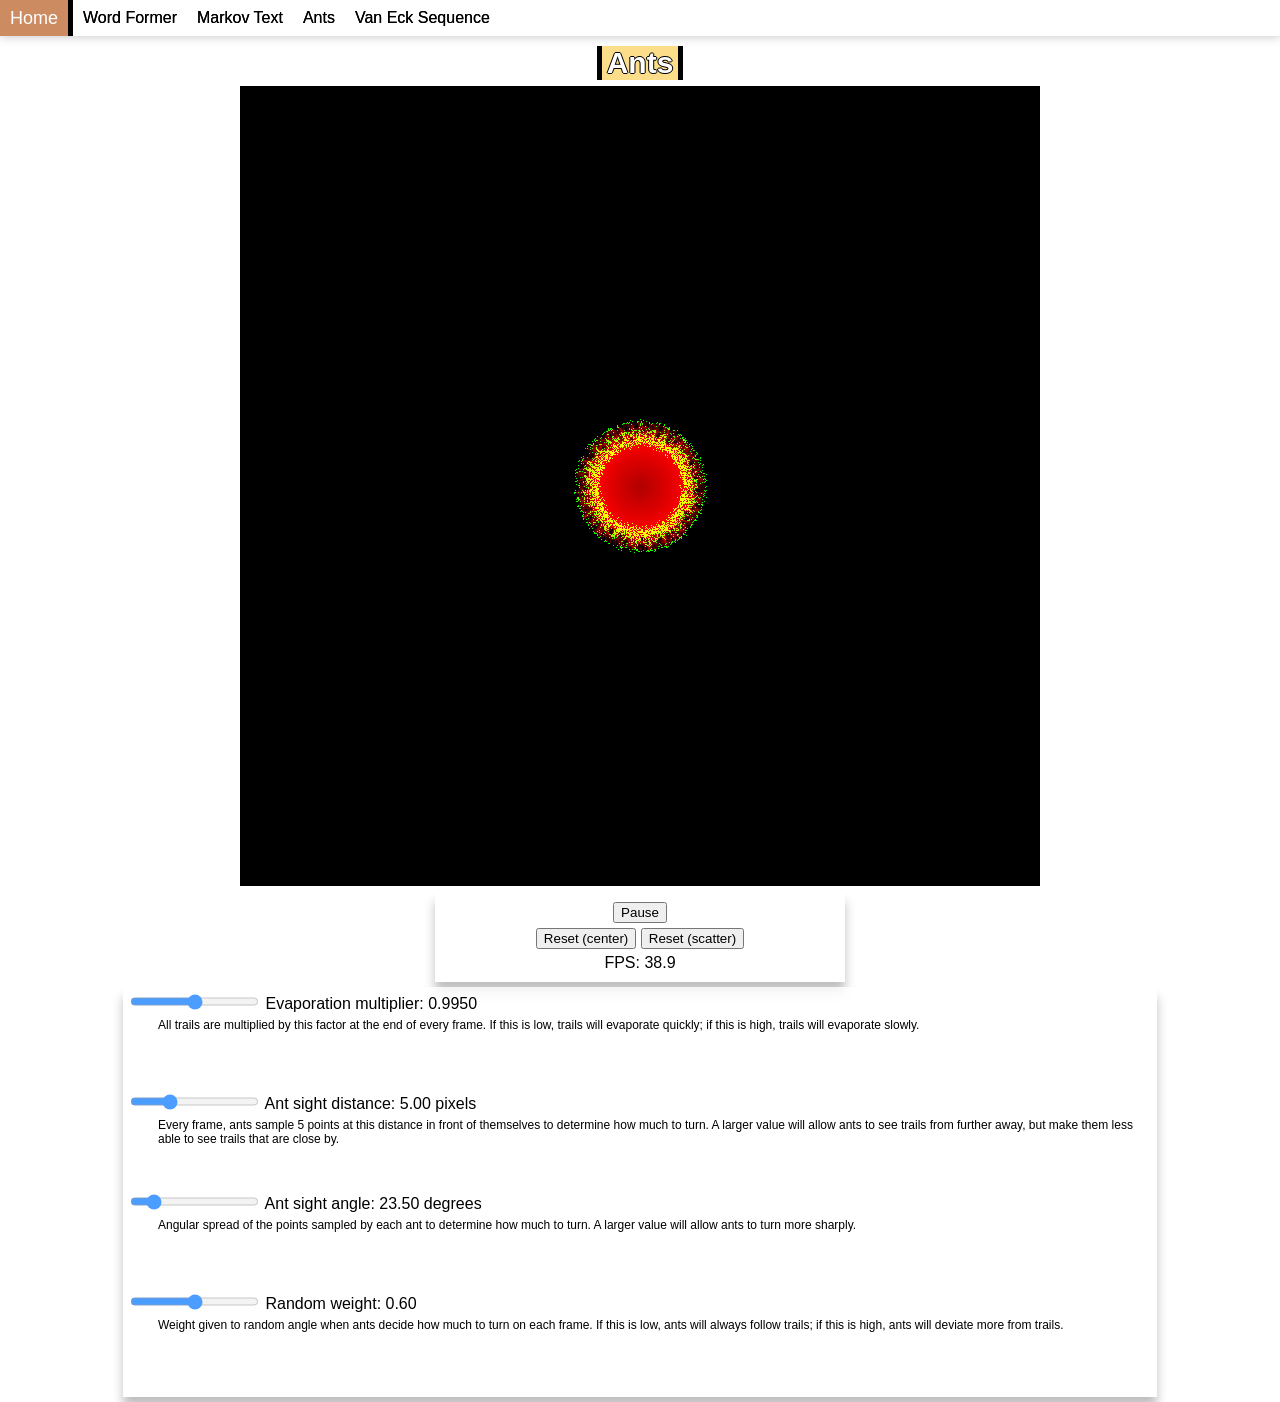
==== ants/index.html @ 5545ed8f "initial commit" ====
<html>
    <head>
        <title>Ants</title>
        <link rel="stylesheet" href="/css/common.css">
        <link rel="stylesheet" href="css/style.css">
    </head>
    <body>
        <div id="header_placeholder"></div>
        <span class="main_header">Ants</span>
        <canvas id="antCanvas" width="800" height="800"></canvas>
        <div class="button_container">
            <div class="button_inner_container">
                <button id="playpause">Pause</button>
            </div>
            <div class="button_inner_container">
                <button id="reset_center">Reset (center)</button>
                <button id="reset_scatter">Reset (scatter)</button>
            </div>
            <div class="button_inner_container">
                <span id="fps">FPS</span>
            </div>
        </div>
        <div id="controls">
            <!-- <span class="heading">Settings</span> -->
            <div class="control_container">
                <input type="range" min="0" max="100" value="50" id="evaporation" class="slider">
                <label for="evaporation">Evaporation multiplier: <span id="evaporation_text">0.9950</span></label>
                <span class="explanation">All trails are multiplied by this factor at the end of every frame. If this is low, trails will evaporate quickly; if this is high, trails will evaporate slowly.</span>
            </div>
            <div class="control_container">
                <input type="range" min="0" max="50" value="14" id="distance" class="slider">
                <label for="angle">Ant sight distance: <span id="distance_text">5.00</span> pixels</label>
                <span class="explanation">Every frame, ants sample 5 points at this distance in front of themselves to determine how much to turn. A larger value will allow ants to see trails from further away, but make them less able to see trails that are close by.</span>
            </div>
            <div class="control_container">
                <input type="range" min="1" max="8" value="2" id="angle" class="slider">
                <label for="angle">Ant sight angle: <span id="angle_text">23.50</span> degrees</label>
                <span class="explanation">Angular spread of the points sampled by each ant to determine how much to turn. A larger value will allow ants to turn more sharply.</span>
            </div>
            <div class="control_container">
                <input type="range" min="0" max="120" value="60" id="rand_weight" class="slider">
                <label for="rand_weight">Random weight: <span id="rand_weight_text">0.60</span></label>
                <span class="explanation">Weight given to random angle when ants decide how much to turn on each frame. If this is low, ants will always follow trails; if this is high, ants will deviate more from trails.</span>
            </div>
        </div>
        <script src="../js/include_html.js"></script>
        <script src="js/ants.js"></script>
    </body>
</html>
---- css/common.css ----
body {
    font-family: Arial, Helvetica, sans-serif;
    margin: 0;
}

#header_placeholder {
    /* 
       same height as header so page doesn't jump 
       when header loads
    */
    height: 36px;
    margin-bottom: 10px;
}

#nav {
    display: flex;
    align-items: center;

    height: 36px;
    margin-bottom: 10px;
    background-color: white;

    box-shadow: 0 0 10px rgba(0, 0, 0, 0.25);
}

#home_nav {
    display: flex;
    align-items: center;
    justify-content: center;

    font-size: 18px;
    text-decoration: none;
    color: white;

    width: fit-content;
    height: 100%;
    padding: 0 10px;
    background-color: #cd8b62;

    border-style: none solid none none;
    border-color: black;
    border-width: 5px;

    transition: text-shadow 0.3s ease;
}

#home_nav:hover {
    text-shadow: 
        -1px 0 0 black,
        1px 0 0 black,
        0 -1px 0 black,
        0 1px 0 black;
}

.nav_link {
    color: black;
    text-shadow: 0 0 0 black;
    transition: color 0.3s ease, text-shadow 0.3s ease;
    text-decoration: none;
    margin: 0 10px;
}

.nav_link:hover {
    color: white;
    text-shadow: 
        -1px 0 0 black,
        1px 0 0 black,
        0 -1px 0 black,
        0 1px 0 black;
}

.main_header {
    display: block;
    width: fit-content;
    margin: 5px auto;
    font-size: 30px;
    font-weight: bold;

    border-style: none solid;
    border-color: black;
    border-width: 5px;
    padding: 0 5px;

    background-color: #fbdd8a;
    color: white;
    text-shadow:
        1px 0 0 black,
        -1px 0 0 black,
        0 1px 0 black,
        0 -1px 0 black;
}
---- ants/css/style.css ----
canvas {
    display: block;
    margin: 0 auto;
    border: 1px solid white;
}

.button_container {
    width: 400px;
    padding: 5px;
    background-color: rgba(255, 255, 255, 0.8);
    box-shadow: 0 10px 10px rgba(0, 0, 0, 0.25);
    margin: 5px auto;
}

.button_inner_container {
    width: fit-content;
    margin: 5px auto;
}

#controls {
    width: 80%;
    margin: 5px auto;
    padding: 5px;
    background-color: rgba(255, 255, 255, 0.8);
    box-shadow: 0 10px 10px rgba(0, 0, 0, 0.25);
}

.control_container {
    min-height: 100px;
}

.slider {
    /* appearance: none;
    width: 100%; */
    height: 15px;
    background: #a0a0a0;
    outline: none;
    opacity: 0.7;
    -webkit-transition: .2s;
    transition: .2s;
}

.slider:hover {
    opacity: 1;
}

label {
    margin: auto 0;
}

.explanation {
    display: block;
    padding: 5px 5px 5px 30px;
    font-size: 12px;
}
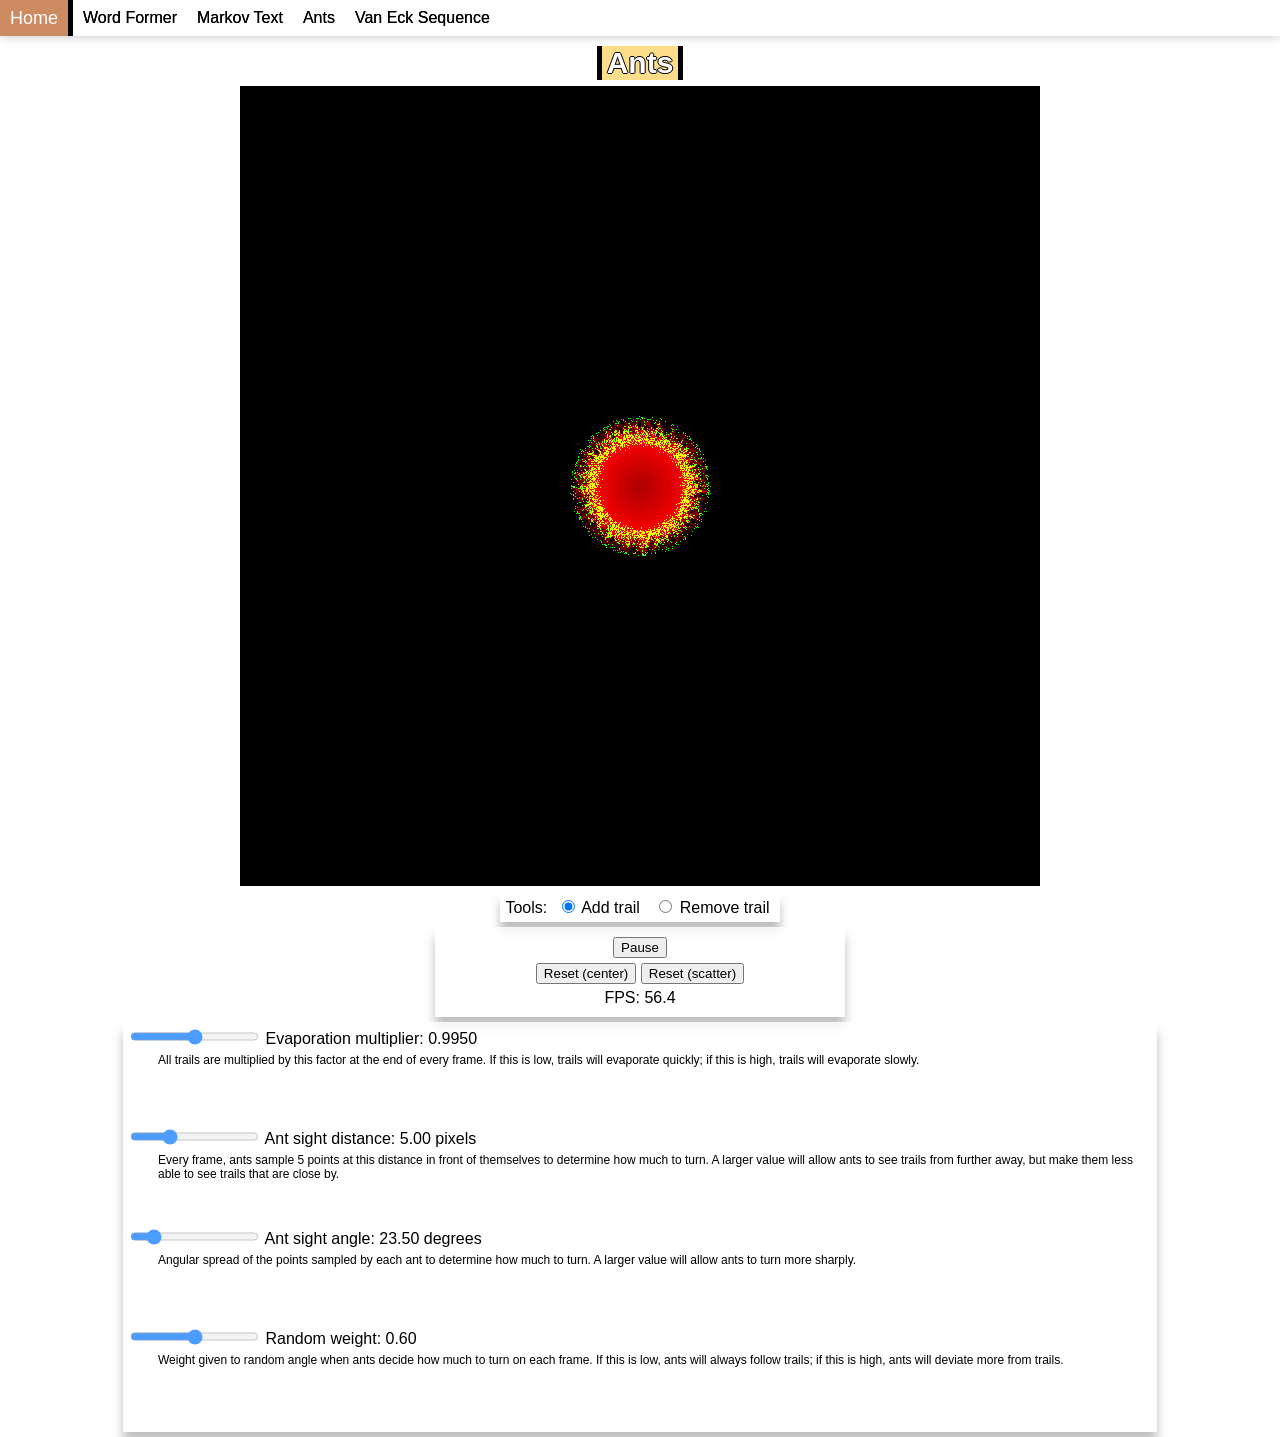
==== commit ce3f1d33: "Added Ants tool functionality, removed unused code" ====
--- a/ants/index.html
+++ b/ants/index.html
@@ -7,7 +7,21 @@
     <body>
         <div id="header_placeholder"></div>
         <span class="main_header">Ants</span>
-        <canvas id="antCanvas" width="800" height="800"></canvas>
+        <div class="canvas_container">
+            <canvas id="antCanvas" class="layer_canvas" width="800" height="800"></canvas>
+            <canvas id="toolCanvas" class="layer_canvas" width="800" height="800"></canvas>
+        </div>
+        <div class="tool_container">
+            <span>Tools:</span>
+            <div class="tool">
+                <input type="radio" id="add_trail_tool" name="tool" value="add_trail" checked>
+                <label for="add_trail_tool">Add trail</label>
+            </div>
+            <div class="tool">
+                <input type="radio" id="remove_trail_tool" name="tool" value="remove_trail">
+                <label for="remove_trail_tool">Remove trail</label>
+            </div>
+        </div>
         <div class="button_container">
             <div class="button_inner_container">
                 <button id="playpause">Pause</button>
--- a/ants/css/style.css
+++ b/ants/css/style.css
@@ -1,7 +1,29 @@
-canvas {
+.canvas_container {
+    position: relative;
     display: block;
+    width: 800px;
+    height: 800px;
     margin: 0 auto;
     border: 1px solid white;
+}
+
+.layer_canvas {
+    position: absolute;
+    top: 0;
+    left: 0;
+}
+
+.tool_container {
+    width: fit-content;
+    padding: 5px;
+    background-color: rgba(255, 255, 255, 0.8);
+    box-shadow: 0 10px 10px rgba(0, 0, 0, 0.25);
+    margin: 5px auto;
+}
+
+.tool {
+    display: inline;
+    margin: 0 5px;
 }
 
 .button_container {
